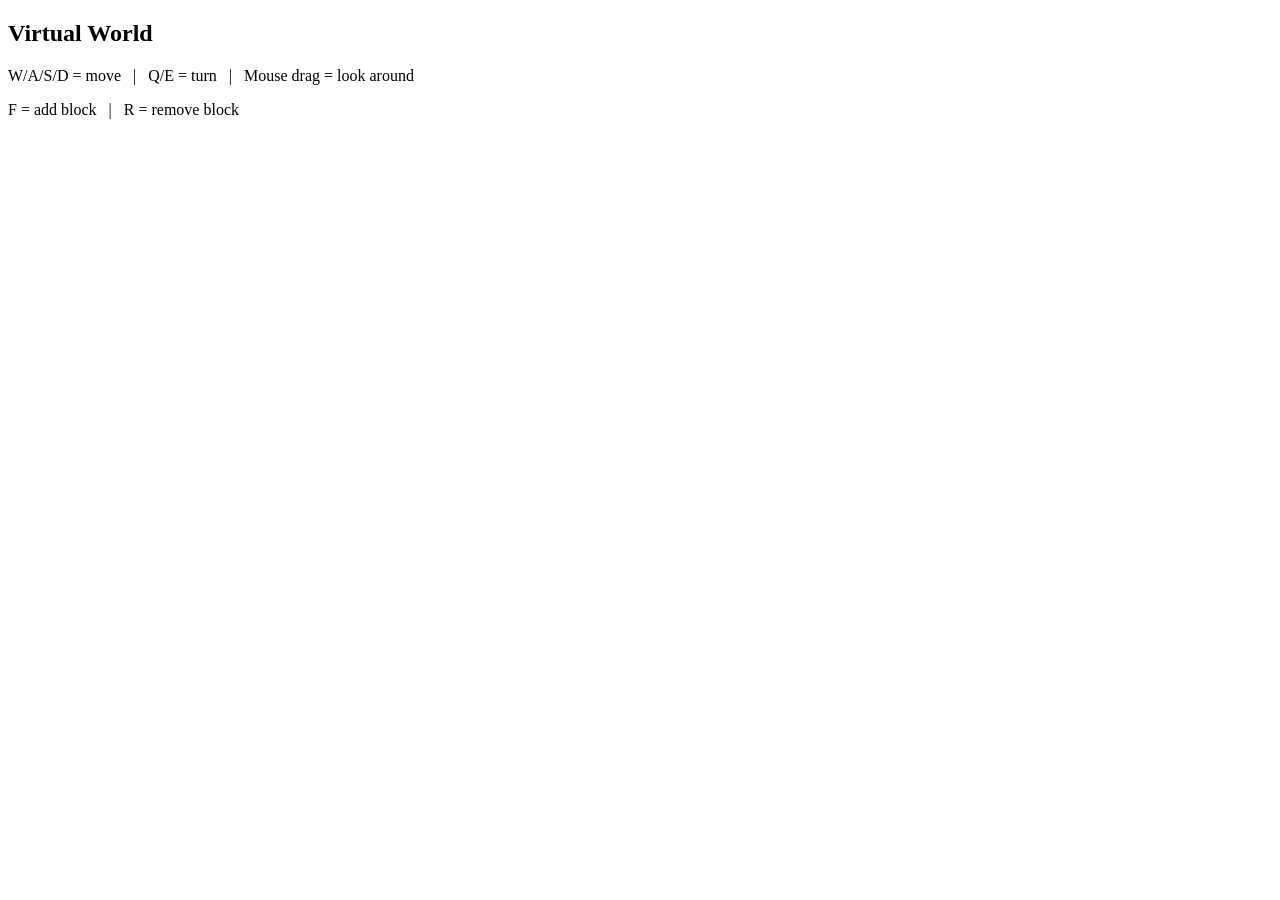
==== asgn3/index.html @ 74c91d5e "index.html code" ====
<!DOCTYPE html>
<html lang="en">
  <head>
    <meta charset="utf-8" />
    <title>Assignment 3 - Virtual World</title>
    <link rel="stylesheet" href="./src/styles.css" />
  </head>

  <body>
    <div id="ui">
      <h2>Virtual World</h2>
      <p>
        W/A/S/D = move &nbsp; | &nbsp; Q/E = turn &nbsp; | &nbsp; Mouse drag =
        look around
      </p>
      <p>F = add block &nbsp; | &nbsp; R = remove block</p>
    </div>

    <canvas id="webgl" width="800" height="600">
      Please use a browser that supports canvas.
    </canvas>

    <!-- Matsuda helper libraries -->
    <script src="./lib/webgl-utils.js"></script>
    <script src="./lib/webgl-debug.js"></script>
    <script src="./lib/cuon-utils.js"></script>
    <script src="./lib/cuon-matrix.js"></script>

    <!-- Main project file -->
    <script src="./src/index.js"></script>
  </body>
</html>
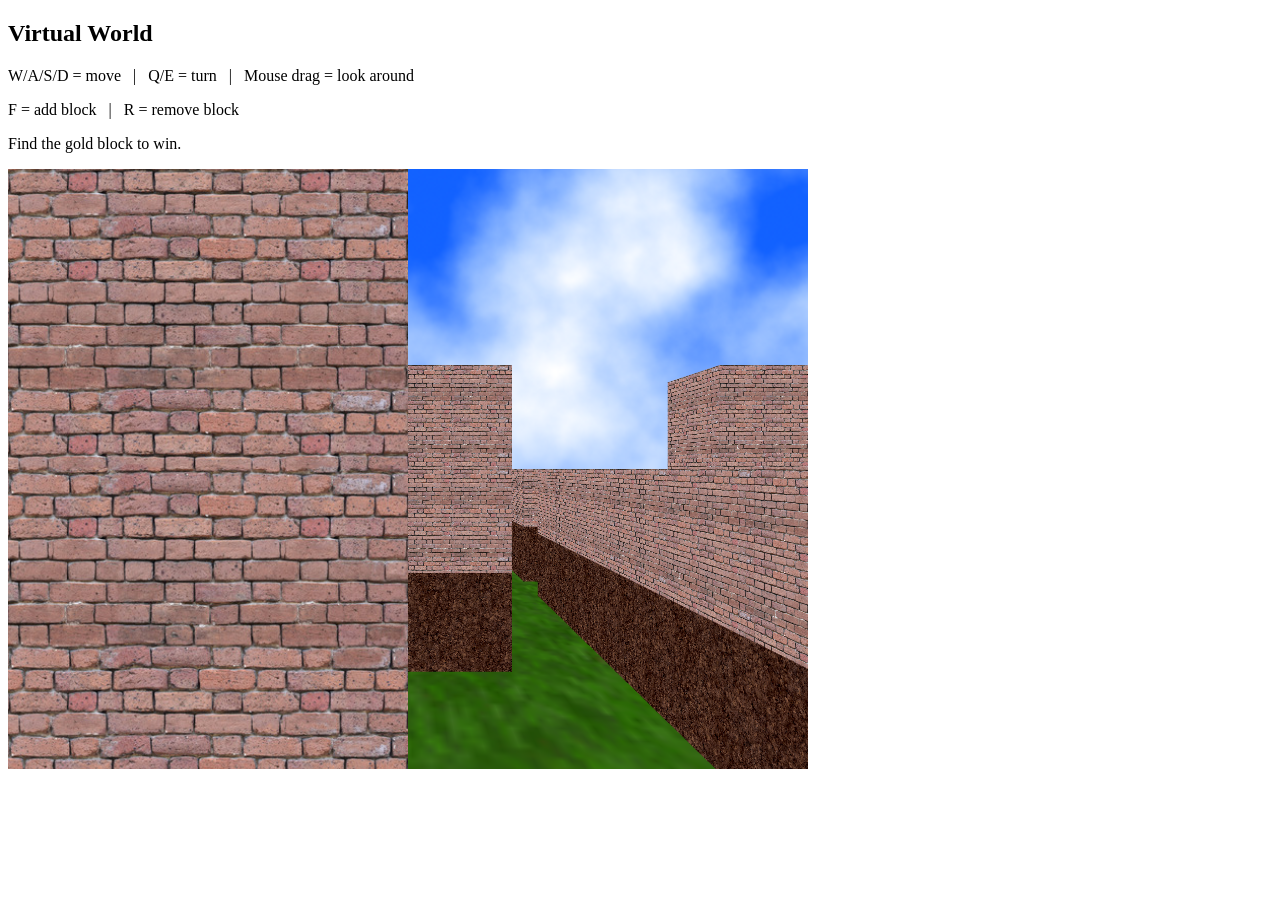
==== commit 8e87418b: "updated .html" ====
--- a/asgn3/index.html
+++ b/asgn3/index.html
@@ -14,6 +14,7 @@
         look around
       </p>
       <p>F = add block &nbsp; | &nbsp; R = remove block</p>
+      <p>Find the gold block to win.</p>
     </div>
 
     <canvas id="webgl" width="800" height="600">
@@ -26,7 +27,11 @@
     <script src="./lib/cuon-utils.js"></script>
     <script src="./lib/cuon-matrix.js"></script>
 
-    <!-- Main project file -->
+    <!-- Project files -->
+    <script src="./src/Camera.js"></script>
+    <script src="./src/Cube.js"></script>
+    <script src="./src/World.js"></script>
+    <script src="./src/Controls.js"></script>
     <script src="./src/index.js"></script>
   </body>
 </html>
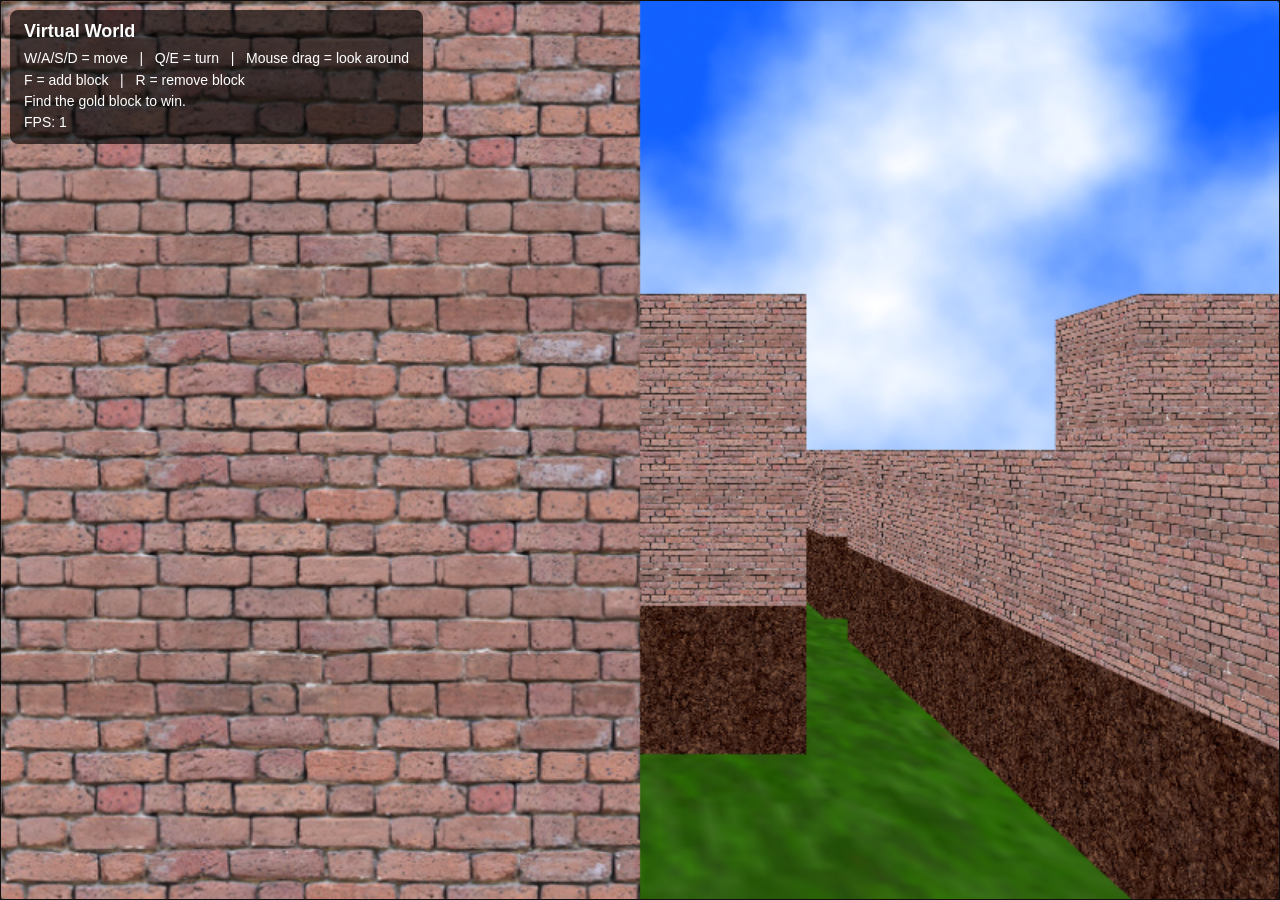
==== commit f5e840ed: "controls not working, fix #1" ====
--- a/asgn3/index.html
+++ b/asgn3/index.html
@@ -15,9 +15,10 @@
       </p>
       <p>F = add block &nbsp; | &nbsp; R = remove block</p>
       <p>Find the gold block to win.</p>
+      <p id="fps">FPS: --</p>
     </div>
 
-    <canvas id="webgl" width="800" height="600">
+    <canvas id="webgl" width="800" height="600" tabindex="0">
       Please use a browser that supports canvas.
     </canvas>
 
--- a/asgn3/src/styles.css
+++ b/asgn3/src/styles.css
@@ -0,0 +1,38 @@
+body {
+  margin: 0;
+  overflow: hidden;
+  background: black;
+  font-family: Arial, sans-serif;
+}
+
+#webgl {
+  display: block;
+  width: 100vw;
+  height: 100vh;
+}
+
+#ui {
+  position: fixed;
+  top: 10px;
+  left: 10px;
+  z-index: 10;
+
+  background: rgba(0, 0, 0, 0.65);
+  color: white;
+
+  padding: 10px 14px;
+  border-radius: 8px;
+
+  font-size: 14px;
+  line-height: 1.3;
+  pointer-events: none;
+}
+
+#ui h2 {
+  margin: 0 0 6px 0;
+  font-size: 18px;
+}
+
+#ui p {
+  margin: 3px 0;
+}
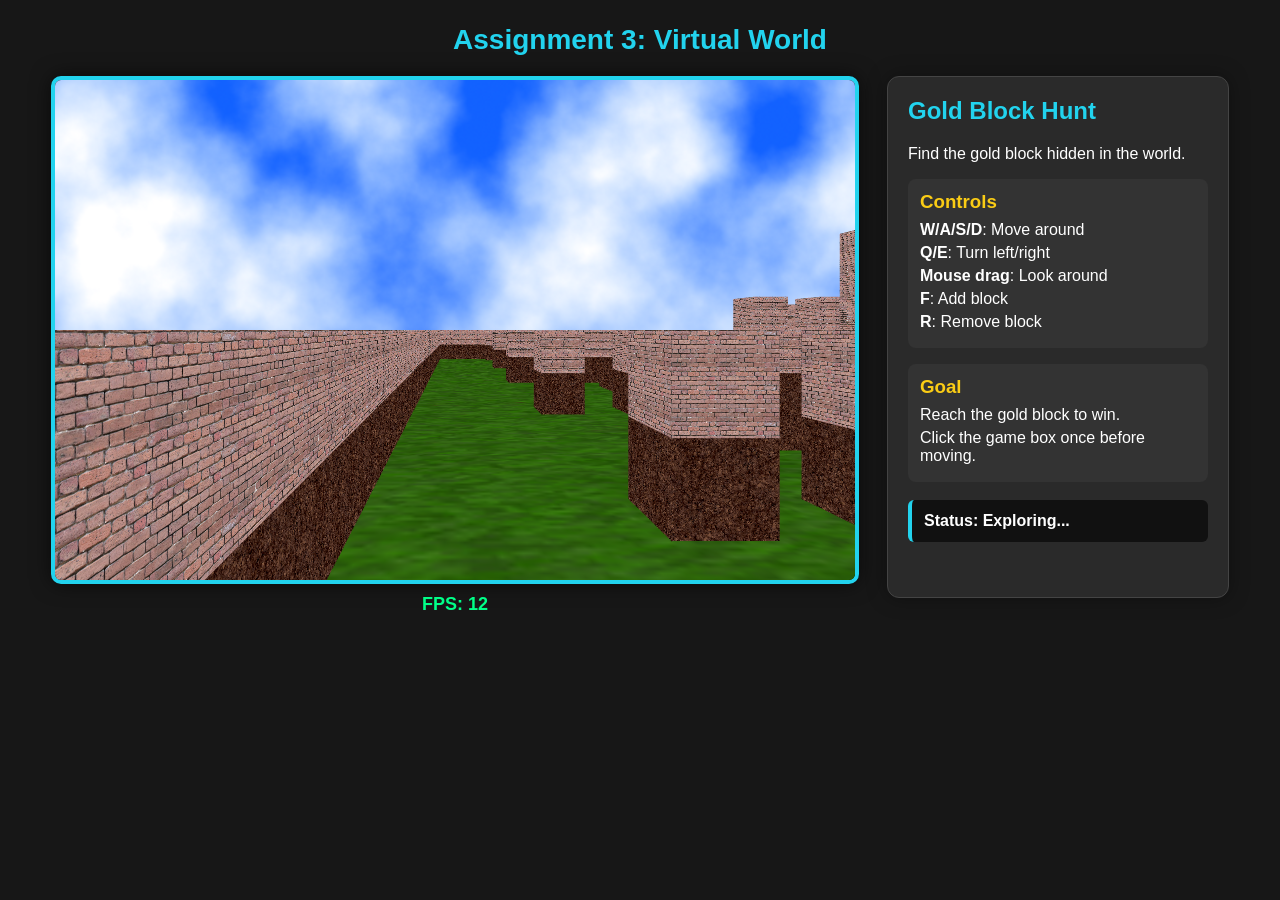
==== commit 4f9846fb: "fixes #2, smaller screen" ====
--- a/asgn3/index.html
+++ b/asgn3/index.html
@@ -7,20 +7,41 @@
   </head>
 
   <body>
-    <div id="ui">
-      <h2>Virtual World</h2>
-      <p>
-        W/A/S/D = move &nbsp; | &nbsp; Q/E = turn &nbsp; | &nbsp; Mouse drag =
-        look around
-      </p>
-      <p>F = add block &nbsp; | &nbsp; R = remove block</p>
-      <p>Find the gold block to win.</p>
-      <p id="fps">FPS: --</p>
+    <div id="page">
+      <h1>Assignment 3: Virtual World</h1>
+
+      <div id="main-layout">
+        <div id="game-panel">
+          <canvas id="webgl" width="800" height="500" tabindex="0">
+            Please use a browser that supports canvas.
+          </canvas>
+
+          <div id="fps">FPS: --</div>
+        </div>
+
+        <div id="info-panel">
+          <h2>Gold Block Hunt</h2>
+          <p>Find the gold block hidden in the world.</p>
+
+          <div class="box">
+            <h3>Controls</h3>
+            <p><b>W/A/S/D</b>: Move around</p>
+            <p><b>Q/E</b>: Turn left/right</p>
+            <p><b>Mouse drag</b>: Look around</p>
+            <p><b>F</b>: Add block</p>
+            <p><b>R</b>: Remove block</p>
+          </div>
+
+          <div class="box">
+            <h3>Goal</h3>
+            <p>Reach the gold block to win.</p>
+            <p>Click the game box once before moving.</p>
+          </div>
+
+          <div id="message">Status: Exploring...</div>
+        </div>
+      </div>
     </div>
-
-    <canvas id="webgl" width="800" height="600" tabindex="0">
-      Please use a browser that supports canvas.
-    </canvas>
 
     <!-- Matsuda helper libraries -->
     <script src="./lib/webgl-utils.js"></script>
--- a/asgn3/src/styles.css
+++ b/asgn3/src/styles.css
@@ -1,38 +1,95 @@
 body {
   margin: 0;
-  overflow: hidden;
-  background: black;
+  background: #171717;
+  color: white;
   font-family: Arial, sans-serif;
 }
 
-#webgl {
-  display: block;
-  width: 100vw;
-  height: 100vh;
+#page {
+  max-width: 1200px;
+  margin: 0 auto;
+  padding: 24px;
 }
 
-#ui {
-  position: fixed;
-  top: 10px;
-  left: 10px;
-  z-index: 10;
-
-  background: rgba(0, 0, 0, 0.65);
-  color: white;
-
-  padding: 10px 14px;
-  border-radius: 8px;
-
-  font-size: 14px;
-  line-height: 1.3;
-  pointer-events: none;
+h1 {
+  text-align: center;
+  margin: 0 0 20px 0;
+  font-size: 28px;
+  color: #22d3ee;
 }
 
-#ui h2 {
-  margin: 0 0 6px 0;
+#main-layout {
+  display: flex;
+  gap: 28px;
+  justify-content: center;
+  align-items: flex-start;
+}
+
+#game-panel {
+  display: flex;
+  flex-direction: column;
+  align-items: center;
+}
+
+#webgl {
+  width: 800px;
+  height: 500px;
+  display: block;
+  background: black;
+  border: 4px solid #444;
+  border-radius: 10px;
+  outline: none;
+  box-shadow: 0 0 20px rgba(0, 0, 0, 0.6);
+}
+
+#webgl:focus {
+  border-color: #22d3ee;
+}
+
+#fps {
+  margin-top: 10px;
+  font-weight: bold;
+  color: #00ff88;
   font-size: 18px;
 }
 
-#ui p {
-  margin: 3px 0;
+#info-panel {
+  width: 300px;
+  min-height: 480px;
+  background: #2a2a2a;
+  border: 1px solid #444;
+  border-radius: 12px;
+  padding: 20px;
+  box-shadow: 0 0 20px rgba(0, 0, 0, 0.35);
+}
+
+#info-panel h2 {
+  margin-top: 0;
+  color: #22d3ee;
+}
+
+.box {
+  background: #333;
+  border-radius: 8px;
+  padding: 12px;
+  margin-top: 16px;
+}
+
+.box h3 {
+  margin-top: 0;
+  margin-bottom: 8px;
+  color: #facc15;
+}
+
+.box p {
+  margin: 5px 0;
+}
+
+#message {
+  margin-top: 18px;
+  padding: 12px;
+  background: #111;
+  border-left: 4px solid #22d3ee;
+  border-radius: 6px;
+  font-weight: bold;
 }
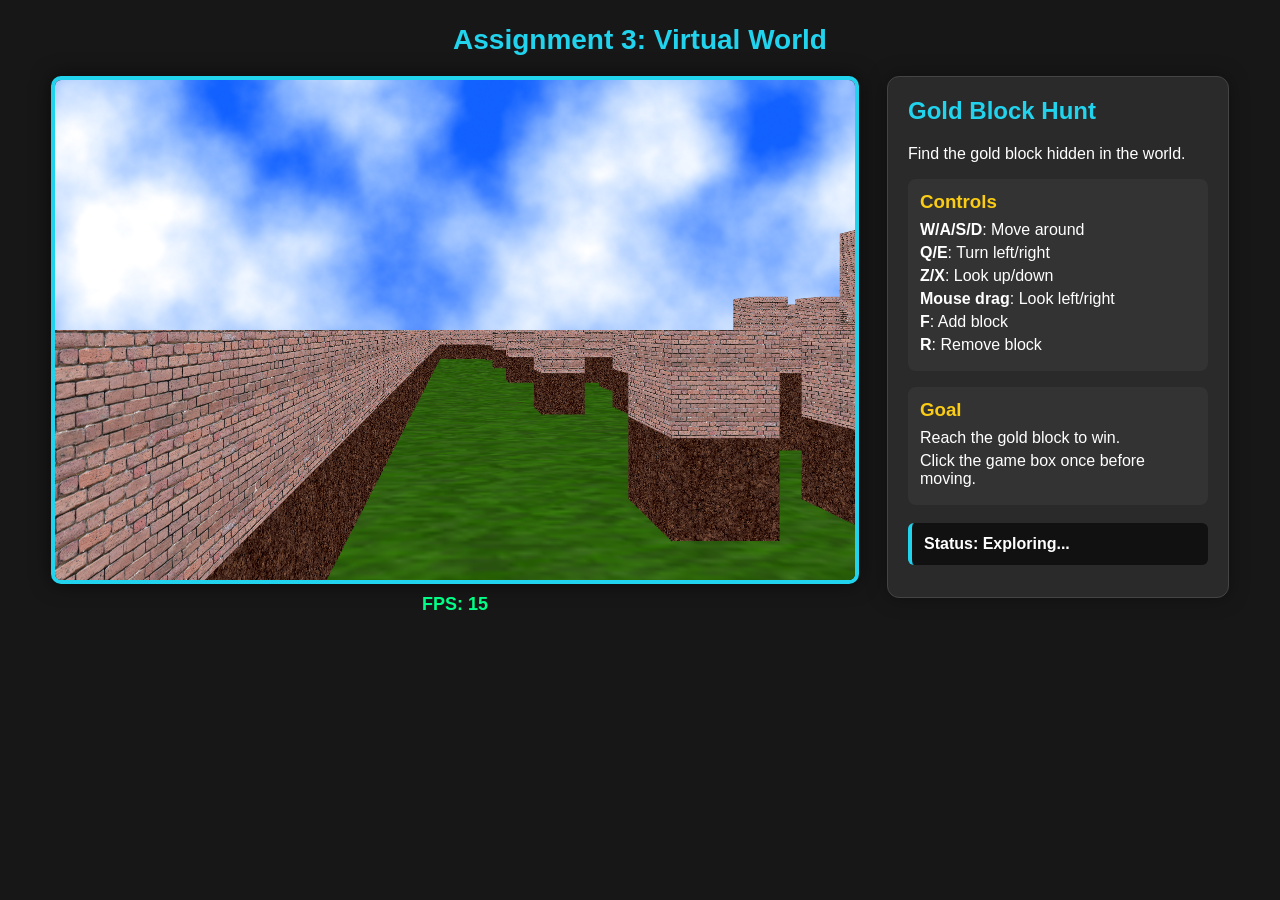
==== commit a2031d23: "move and look up and down added" ====
--- a/asgn3/index.html
+++ b/asgn3/index.html
@@ -27,7 +27,8 @@
             <h3>Controls</h3>
             <p><b>W/A/S/D</b>: Move around</p>
             <p><b>Q/E</b>: Turn left/right</p>
-            <p><b>Mouse drag</b>: Look around</p>
+<p><b>Z/X</b>: Look up/down</p>
+<p><b>Mouse drag</b>: Look left/right</p>
             <p><b>F</b>: Add block</p>
             <p><b>R</b>: Remove block</p>
           </div>
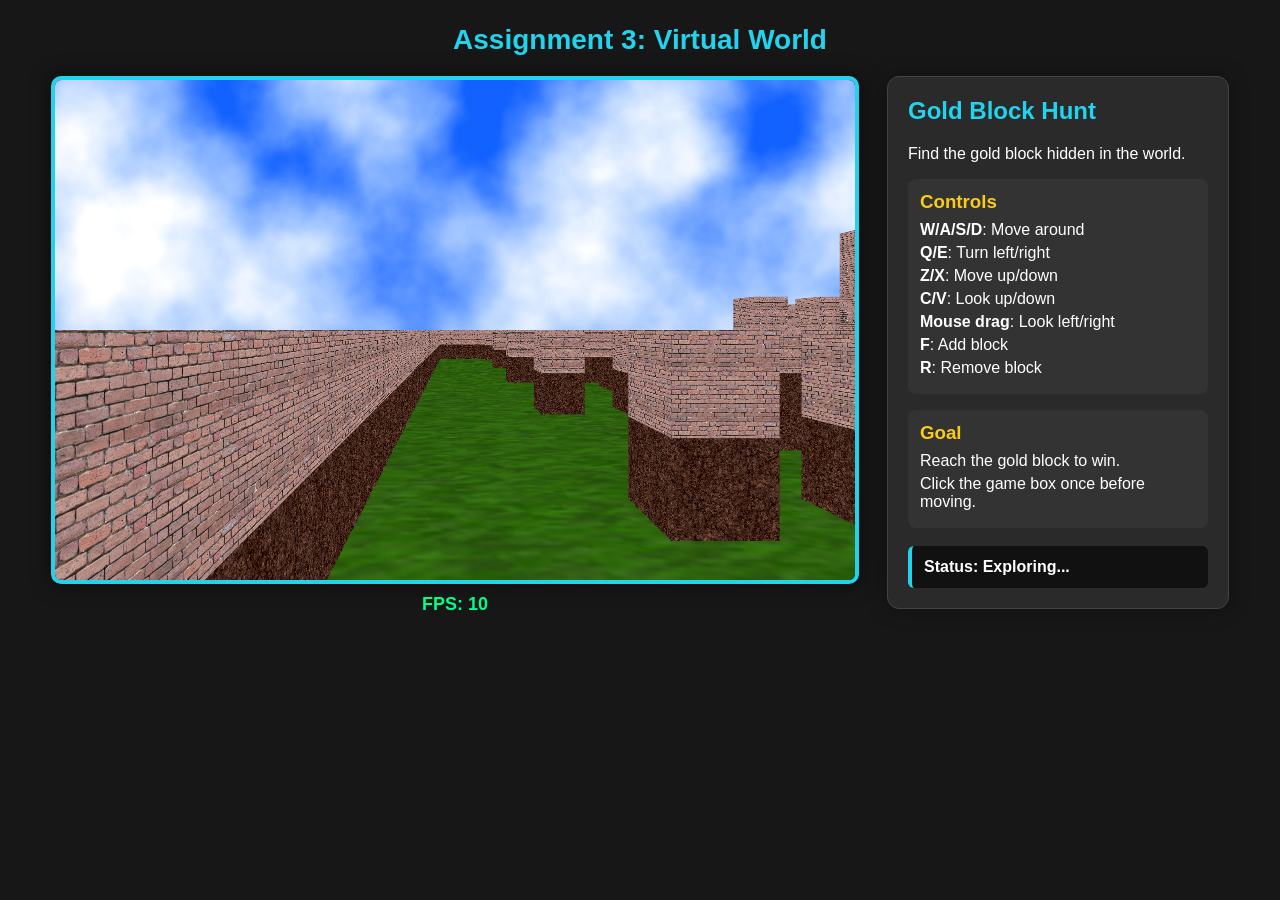
==== commit b37a622a: "added more controls" ====
--- a/asgn3/index.html
+++ b/asgn3/index.html
@@ -27,8 +27,9 @@
             <h3>Controls</h3>
             <p><b>W/A/S/D</b>: Move around</p>
             <p><b>Q/E</b>: Turn left/right</p>
-<p><b>Z/X</b>: Look up/down</p>
-<p><b>Mouse drag</b>: Look left/right</p>
+            <p><b>Z/X</b>: Move up/down</p>
+            <p><b>C/V</b>: Look up/down</p>
+            <p><b>Mouse drag</b>: Look left/right</p>
             <p><b>F</b>: Add block</p>
             <p><b>R</b>: Remove block</p>
           </div>
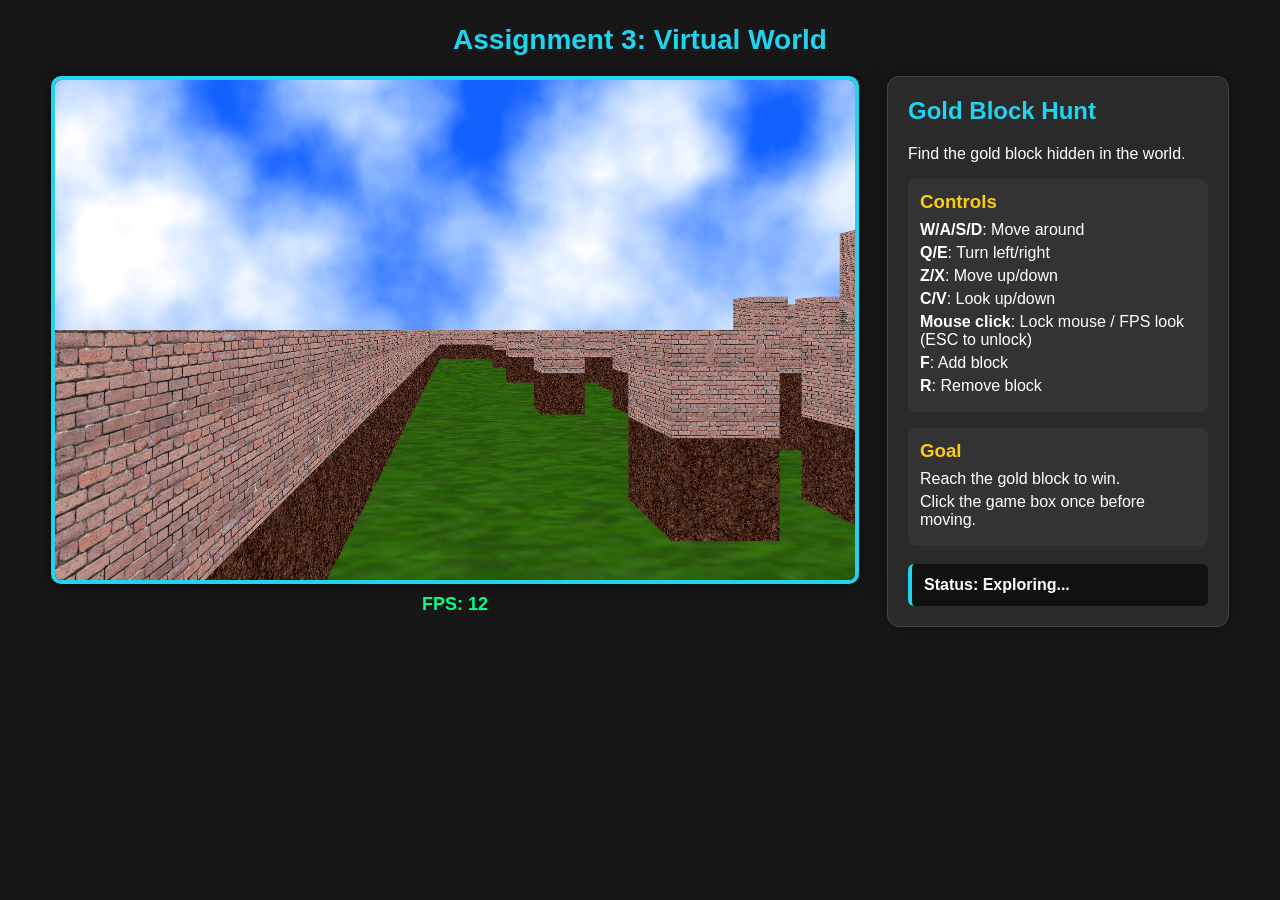
==== commit 3c2d0843: "changed the way mouse perspective works" ====
--- a/asgn3/index.html
+++ b/asgn3/index.html
@@ -29,7 +29,7 @@
             <p><b>Q/E</b>: Turn left/right</p>
             <p><b>Z/X</b>: Move up/down</p>
             <p><b>C/V</b>: Look up/down</p>
-            <p><b>Mouse drag</b>: Look left/right</p>
+            <p><b>Mouse click</b>: Lock mouse / FPS look (ESC to unlock)</p>
             <p><b>F</b>: Add block</p>
             <p><b>R</b>: Remove block</p>
           </div>
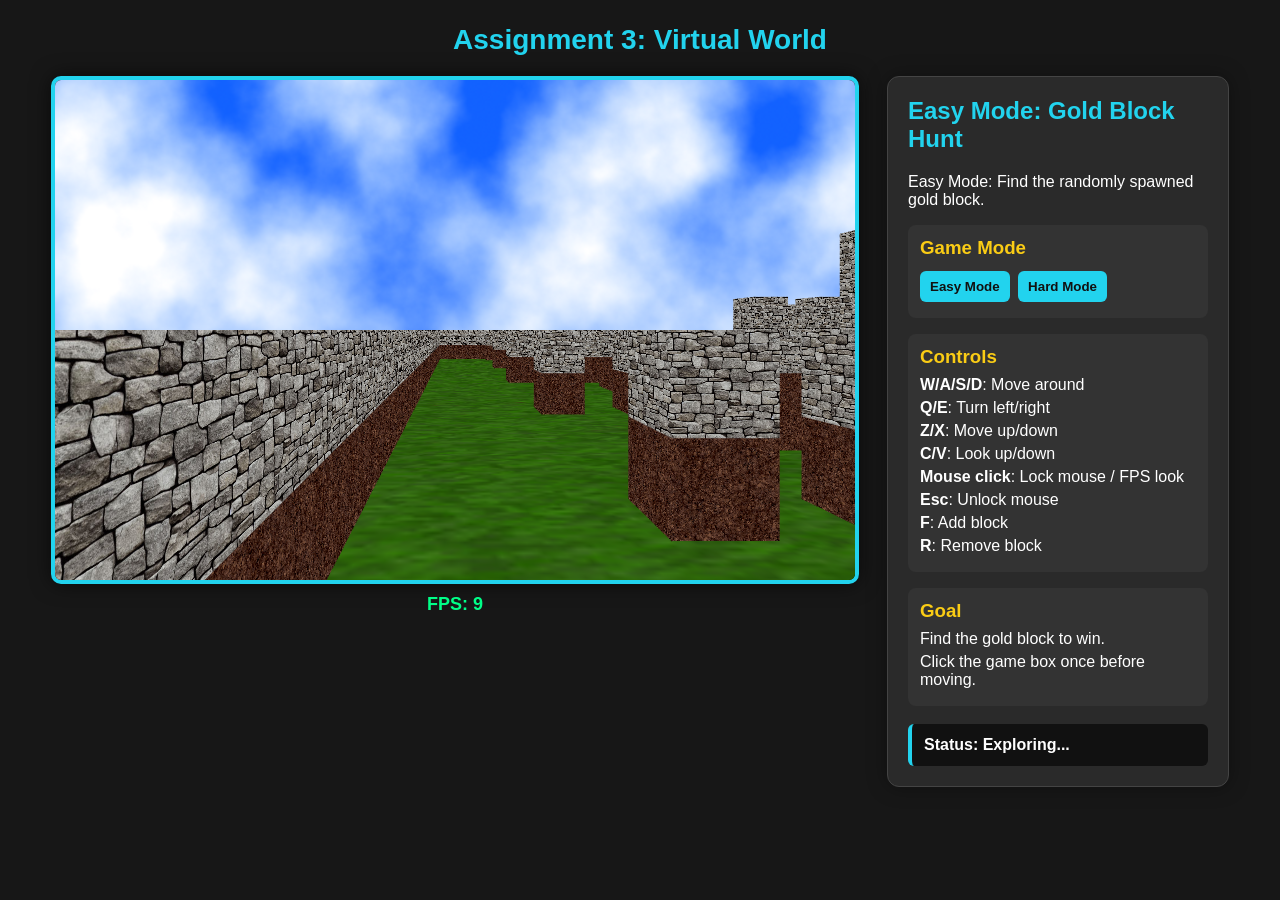
==== commit 4294aee4: "new modes" ====
--- a/asgn3/index.html
+++ b/asgn3/index.html
@@ -21,7 +21,18 @@
 
         <div id="info-panel">
           <h2>Gold Block Hunt</h2>
-          <p>Find the gold block hidden in the world.</p>
+          <p id="mode-description">
+            Easy Mode: Find the randomly spawned gold block.
+          </p>
+
+          <div class="box">
+            <h3>Game Mode</h3>
+            <button onclick="startEasyMode()">Easy Mode</button>
+            <button onclick="startHardMode()">Hard Mode</button>
+            <button id="restart-button" onclick="restartCurrentMode()">
+              Restart
+            </button>
+          </div>
 
           <div class="box">
             <h3>Controls</h3>
@@ -29,14 +40,15 @@
             <p><b>Q/E</b>: Turn left/right</p>
             <p><b>Z/X</b>: Move up/down</p>
             <p><b>C/V</b>: Look up/down</p>
-            <p><b>Mouse click</b>: Lock mouse / FPS look (ESC to unlock)</p>
+            <p><b>Mouse click</b>: Lock mouse / FPS look</p>
+            <p><b>Esc</b>: Unlock mouse</p>
             <p><b>F</b>: Add block</p>
             <p><b>R</b>: Remove block</p>
           </div>
 
           <div class="box">
             <h3>Goal</h3>
-            <p>Reach the gold block to win.</p>
+            <p id="goal-text">Find the gold block to win.</p>
             <p>Click the game box once before moving.</p>
           </div>
 
--- a/asgn3/src/styles.css
+++ b/asgn3/src/styles.css
@@ -85,6 +85,30 @@
   margin: 5px 0;
 }
 
+button {
+  cursor: pointer;
+  border: none;
+  border-radius: 6px;
+  padding: 8px 10px;
+  margin: 4px 4px 4px 0;
+  background: #22d3ee;
+  color: #111;
+  font-weight: bold;
+}
+
+button:hover {
+  background: #67e8f9;
+}
+
+#restart-button {
+  display: none;
+  background: #facc15;
+}
+
+#restart-button:hover {
+  background: #fde047;
+}
+
 #message {
   margin-top: 18px;
   padding: 12px;
